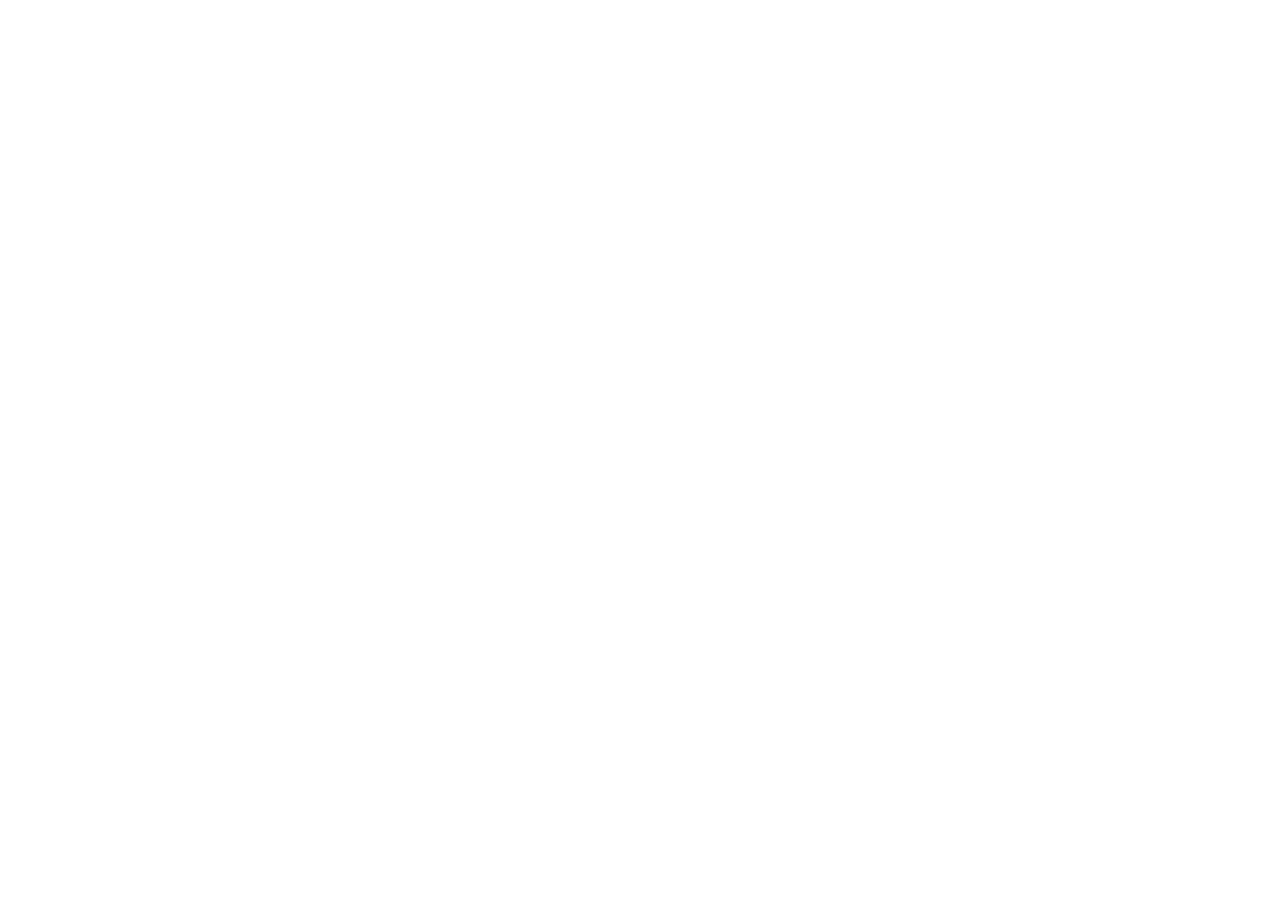
==== products.html @ aa6ff692 "done header html and css" ====
<!DOCTYPE html>
<html lang="en">
  <head>
    <meta charset="UTF-8" />
    <meta name="viewport" content="width=device-width, initial-scale=1.0" />
    <meta http-equiv="X-UA-Compatible" content="ie=edge" />
    <!-- bootstrap css -->
    <link rel="stylesheet" href="css/bootstrap.min.css" />
    <!-- main css -->
    <link rel="stylesheet" href="css/main.css" />
    <!-- google fonts -->
    <link
      href="https://fonts.googleapis.com/css?family=Courgette"
      rel="stylesheet"
    />

    <!-- font awesome -->
    <link rel="stylesheet" href="css/all.css" />
    <title>Comfy Sloth</title>
    <style></style>
  </head>

  <body>
    <!-- jquery -->
    <script src="js/jquery-3.3.1.min.js"></script>
    <!-- bootstrap js -->
    <script src="js/bootstrap.bundle.min.js"></script>
    <!-- script js -->
    <script src="js/app.js"></script>
  </body>
</html>
---- css/main.css ----
@import url("https://fonts.googleapis.com/css?family=Calligraffitti|Mali");
/* GENERAL STYLES */
:root {
  --mainYellow: #fdbe02;
  --mainWhite: #fff;
  --mainBlack: #071013;
  --mainGrey: #9b9999;
  --TransGrey: rgba(0, 0, 0, 0.1);
}
body {
  color: var(--mainBlack);
  background: var(--mainWhite);
  font-family: "Mali", cursive;
}
.text-slanted {
  font-family: "Calligraffitti", cursive;
}
/* =============== Home Page =============== */
/* navbar */
.navbar-toggler{
  outline: none !important;
  border: none;
  font-size: 2.2rem;
  color: var(--mainYellow) !important;
}
.nav-link{
  font-size: 1.6rem;
  border-bottom: 0.1rem solid var(--mainWhite);
}
.nav-active{
  border-bottom: 0.1rem solid var(--mainYellow);
}
.navbar-icon{
  font-size: 1.6rem;
}
.navbar-cart-icon{
  color: var(--mainBlack);
  position: relative;
}
.navbar-cart-icon:hover{
  color: var(--mainGrey);
}
.cart-items{
  color: var(--mainWhite);
  position: absolute;
  top: -15%;
  right: -25%;
  padding:0.3rem 0.5rem;
  background: var(--mainYellow);
  font-size: 0.7rem;
  border-radius: 50%;
}
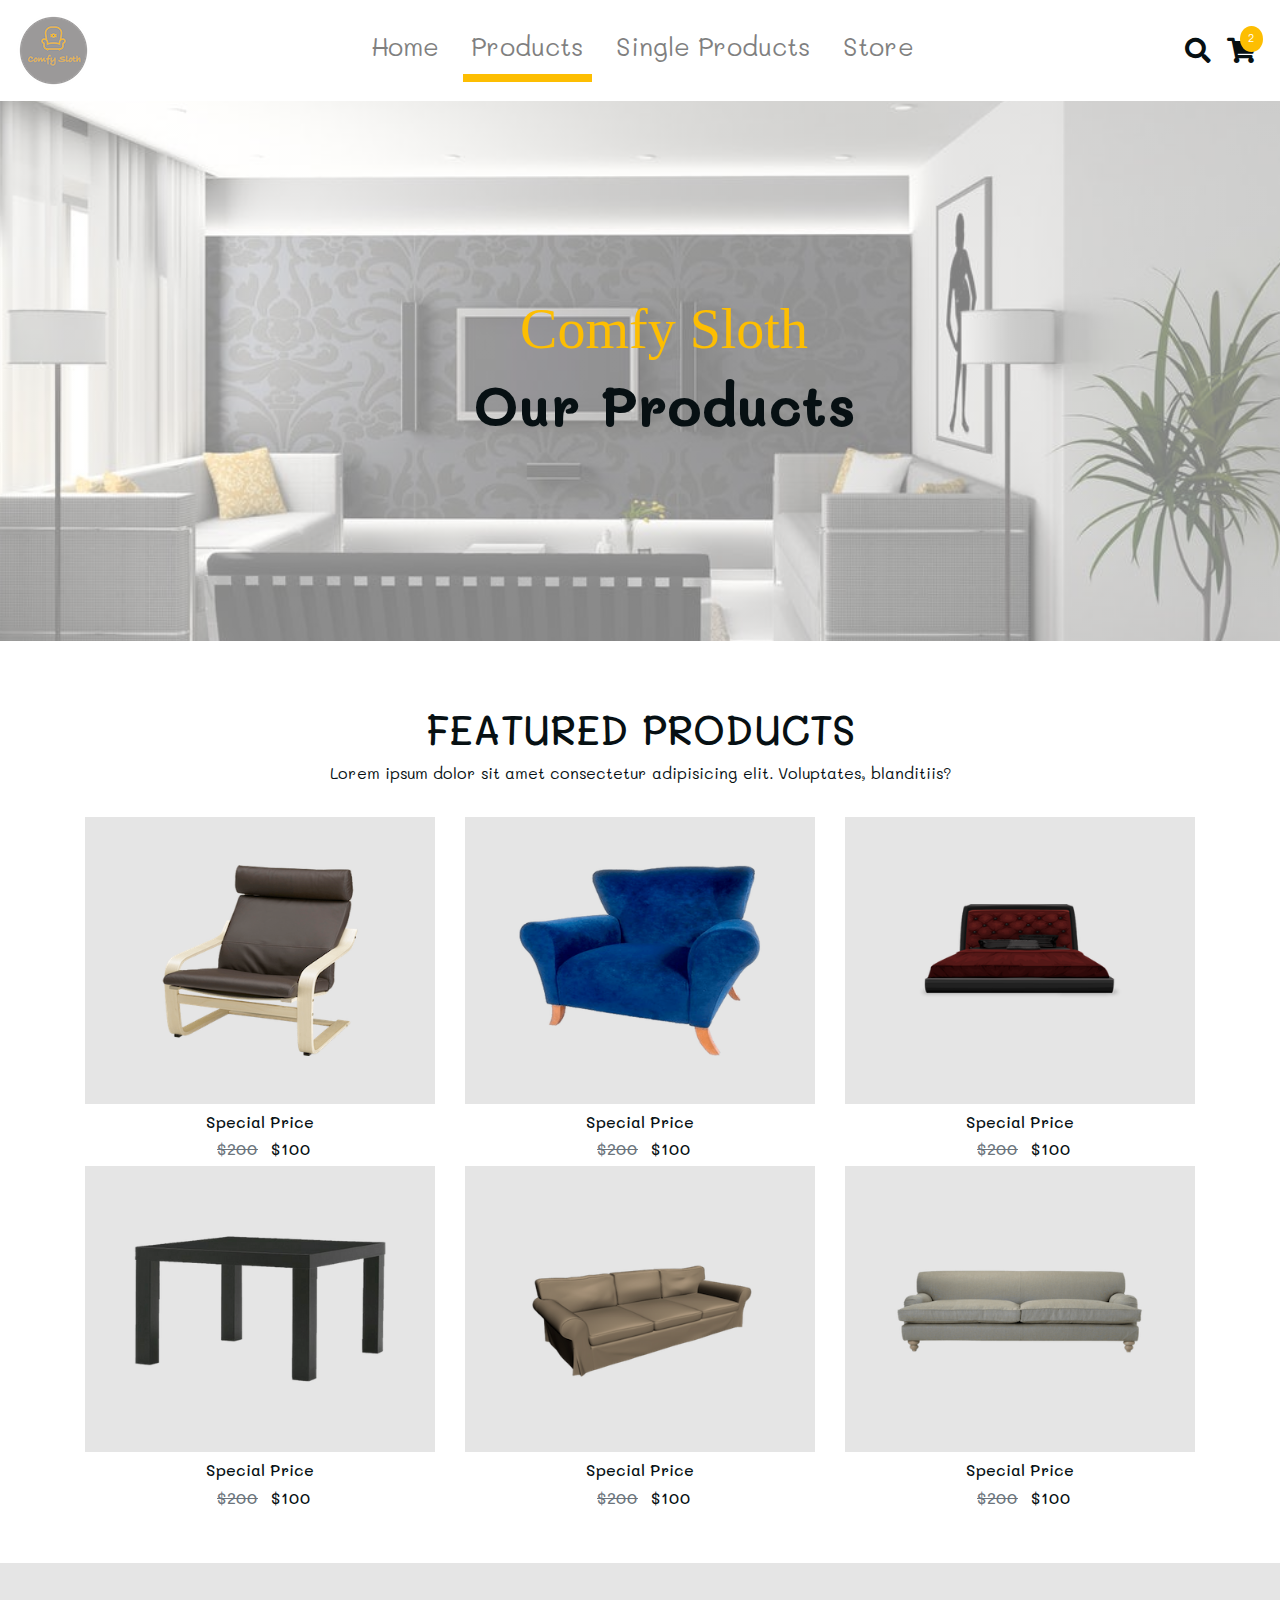
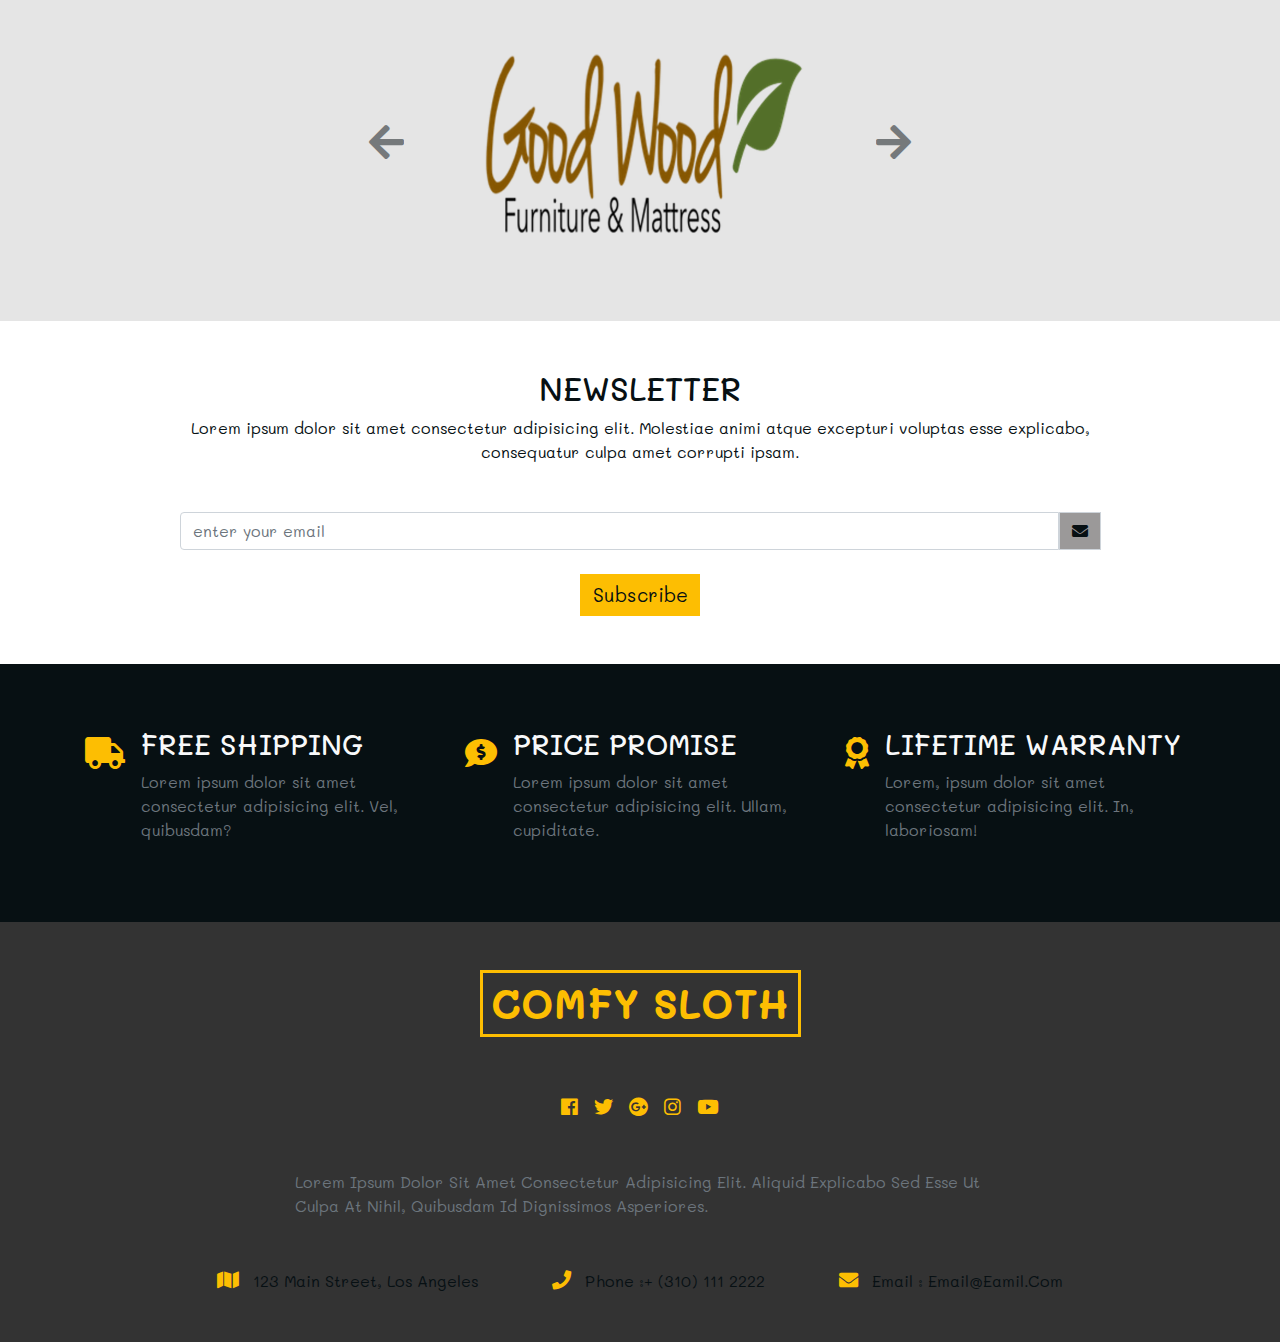
==== commit 4dd719a0: "all navbar items has change" ====
--- a/products.html
+++ b/products.html
@@ -1,31 +1,406 @@
 <!DOCTYPE html>
 <html lang="en">
-  <head>
-    <meta charset="UTF-8" />
-    <meta name="viewport" content="width=device-width, initial-scale=1.0" />
-    <meta http-equiv="X-UA-Compatible" content="ie=edge" />
-    <!-- bootstrap css -->
-    <link rel="stylesheet" href="css/bootstrap.min.css" />
-    <!-- main css -->
-    <link rel="stylesheet" href="css/main.css" />
-    <!-- google fonts -->
-    <link
-      href="https://fonts.googleapis.com/css?family=Courgette"
-      rel="stylesheet"
-    />
-
-    <!-- font awesome -->
-    <link rel="stylesheet" href="css/all.css" />
-    <title>Comfy Sloth</title>
-    <style></style>
-  </head>
-
-  <body>
-    <!-- jquery -->
-    <script src="js/jquery-3.3.1.min.js"></script>
-    <!-- bootstrap js -->
-    <script src="js/bootstrap.bundle.min.js"></script>
-    <!-- script js -->
-    <script src="js/app.js"></script>
-  </body>
-</html>
+
+<head>
+  <meta charset="UTF-8">
+  <meta name="viewport" content="width=device-width, initial-scale=1.0">
+  <meta http-equiv="X-UA-Compatible" content="ie=edge">
+  <!-- bootstrap css -->
+  <link rel="stylesheet" href="css/bootstrap.min.css">
+  <!-- main css -->
+  <link rel="stylesheet" href="css/main.css">
+  <!-- google fonts -->
+  <link href="https://fonts.googleapis.com/css?family=Courgette" rel="stylesheet">
+
+  <!-- font awesome -->
+  <link rel="stylesheet" href="css/all.css">
+  <title>Comfy Sloth</title>
+  <style></style>
+</head>
+
+<body>
+
+
+  <!-- header -->
+  <header>
+    <!-- navbar -->
+    <nav class="navbar navbar-expand-lg navbar-light">
+      <a href="index.html" class="navbar-brand">
+        <img src="img/logo.png" alt="company logo">
+      </a>
+      <button class="navbar-toggler" type="button" data-toggle="collapse" data-target="#myNavbar">
+        <i class="fas fa-bars"></i>
+      </button>
+      <div class="collapse navbar-collapse" id="myNavbar">
+        <ul class="navbar-nav mx-auto">
+          <li class="nav-item mx-2 ">
+            <a href="index.html" class="nav-link">Home</a>
+          </li>
+          <li class="nav-item mx-2 nav-active">
+            <a href="products.html" class="nav-link">Products</a>
+          </li>
+          <li class="nav-item mx-2">
+            <a href="singleproduct.html" class="nav-link">Single Products</a>
+          </li>
+          <li class="nav-item mx-2">
+            <a href="store.html" class="nav-link">Store</a>
+          </li>
+        </ul>
+      </div>
+      <!-- navbar side icon -->
+      <div class="navbar-icons d-none d-lg-flex">
+        <!-- single icon -->
+        <div class="navbar-icon mx-2">
+          <i class="fas fa-search"></i>
+        </div>
+        <!-- end of single icon -->
+        <!-- single icon -->
+        <a href="store.html" class="navbar-icon mx-2 navbar-cart-icon">
+          <i class="fas fa-shopping-cart"></i>
+          <div class="cart-items">2</div>
+        </a>
+        <!-- end of single icon -->
+      </div>
+    </nav>
+    <!-- end of navbar -->
+    <div class="banner-products d-flex justify-content-center align-items-center pl-3 pl-lg-5 text-center">
+      <div>
+        <h1 class="text-capitalize text-yellow text-slanted display-4">comfy sloth</h1>
+        <h1 class="text-capitalize font-weight-bold display-4">our products</h1>
+      </div>
+    </div>
+  </header>
+  <!-- end of header -->
+
+  <!-- featured section -->
+  <section class="featured py-5">
+    <div class="container">
+      <div class="row my-3">
+        <div class="col-10 mx-auto text-center">
+          <h1>FEATURED PRODUCTS</h1>
+          <p>
+            Lorem ipsum dolor sit amet consectetur adipisicing elit. Voluptates, blanditiis?
+          </p>
+        </div>
+      </div>
+      <div class="row">
+        <!-- single product -->
+        <div class="col-10 mx-auto col-md-6 col-lg-4">
+          <div class="featured-container p-5">
+            <img src="img/img-products/product-1.png" alt="product" class="img-fluid">
+            <span class="featured-search-icon" data-toggle="modal" data-target="ProductModal">
+              <i class="fas fa-search"></i>
+            </span>
+            <a href="#" class="featured-store-link text-capitalize">
+              add to cart
+            </a>
+          </div>
+          <h6 class="text-capitalize text-center my-2">special price</h6>
+          <h6 class="text-center">
+            <span class="text-muted old-price mx-2">$200</span>
+            <span>$100</span>
+          </h6>
+        </div>
+        <!-- end of single product -->
+        <!-- single product -->
+        <div class="col-10 mx-auto col-md-6 col-lg-4">
+          <div class="featured-container p-5">
+            <img src="img/img-products/product-2.png" alt="product" class="img-fluid">
+            <span class="featured-search-icon" data-toggle="modal" data-target="ProductModal">
+              <i class="fas fa-search"></i>
+            </span>
+            <a href="#" class="featured-store-link text-capitalize">
+              add to cart
+            </a>
+          </div>
+          <h6 class="text-capitalize text-center my-2">special price</h6>
+          <h6 class="text-center">
+            <span class="text-muted old-price mx-2">$200</span>
+            <span>$100</span>
+          </h6>
+        </div>
+        <!-- end of single product -->
+        <!-- single product -->
+        <div class="col-10 mx-auto col-md-6 col-lg-4">
+          <div class="featured-container p-5">
+            <img src="img/img-products/product-3.png" alt="product" class="img-fluid">
+            <span class="featured-search-icon" data-toggle="modal" data-target="ProductModal">
+              <i class="fas fa-search"></i>
+            </span>
+            <a href="#" class="featured-store-link text-capitalize">
+              add to cart
+            </a>
+          </div>
+          <h6 class="text-capitalize text-center my-2">special price</h6>
+          <h6 class="text-center">
+            <span class="text-muted old-price mx-2">$200</span>
+            <span>$100</span>
+          </h6>
+        </div>
+        <!-- end of single product -->
+        <!-- single product -->
+        <div class="col-10 mx-auto col-md-6 col-lg-4">
+          <div class="featured-container p-5">
+            <img src="img/img-products/product-4.png" alt="product" class="img-fluid">
+            <span class="featured-search-icon" data-toggle="modal" data-target="ProductModal">
+              <i class="fas fa-search"></i>
+            </span>
+            <a href="#" class="featured-store-link text-capitalize">
+              add to cart
+            </a>
+          </div>
+          <h6 class="text-capitalize text-center my-2">special price</h6>
+          <h6 class="text-center">
+            <span class="text-muted old-price mx-2">$200</span>
+            <span>$100</span>
+          </h6>
+        </div>
+        <!-- end of single product -->
+        <!-- single product -->
+        <div class="col-10 mx-auto col-md-6 col-lg-4">
+          <div class="featured-container p-5">
+            <img src="img/img-products/product-5.png" alt="product" class="img-fluid">
+            <span class="featured-search-icon" data-toggle="modal" data-target="ProductModal">
+              <i class="fas fa-search"></i>
+            </span>
+            <a href="#" class="featured-store-link text-capitalize">
+              add to cart
+            </a>
+          </div>
+          <h6 class="text-capitalize text-center my-2">special price</h6>
+          <h6 class="text-center">
+            <span class="text-muted old-price mx-2">$200</span>
+            <span>$100</span>
+          </h6>
+        </div>
+        <!-- end of single product -->
+        <div class="col-10 mx-auto col-md-6 col-lg-4">
+          <div class="featured-container p-5">
+            <img src="img/img-products/product-6.png" alt="product" class="img-fluid">
+            <span class="featured-search-icon" data-toggle="modal" data-target="ProductModal">
+              <i class="fas fa-search"></i>
+            </span>
+            <a href="#" class="featured-store-link text-capitalize">
+              add to cart
+            </a>
+          </div>
+          <h6 class="text-capitalize text-center my-2">special price</h6>
+          <h6 class="text-center">
+            <span class="text-muted old-price mx-2">$200</span>
+            <span>$100</span>
+          </h6>
+        </div>
+        <!-- end of single product -->
+      </div>
+    </div>
+  </section>
+  <!-- end of featured section -->
+
+  <!-- partners section -->
+
+  <section class="partners py-5">
+    <div class="container">
+      <div class="row">
+        <div class="col-6 col-md-6 col-lg-4 mx-auto">
+          <div id="partnersCarousel" class="carousel slide" data-ride="carousel">
+            <div class="carousel-inner">
+              <!-- single item -->
+              <div class="carousel-item active">
+                <img src="img/company-logos/company-logo-1.png" alt="partners company" class="d-block w-100">
+              </div>
+              <!-- end single item -->
+              <!-- single item -->
+              <div class="carousel-item">
+                <img src="img/company-logos/company-logo-2.png" alt="partners company" class="d-block w-100">
+              </div>
+              <!-- end single item -->
+              <!-- single item -->
+              <div class="carousel-item">
+                <img src="img/company-logos/company-logo-3.png" alt="partners company" class="d-block w-100">
+              </div>
+              <!-- end single item -->
+              <!-- single item -->
+              <div class="carousel-item">
+                <img src="img/company-logos/company-logo-4.png" alt="partners company" class="d-block w-100">
+              </div>
+              <!-- end single item -->
+              <!-- single item -->
+              <div class="carousel-item">
+                <img src="img/company-logos/company-logo-5.png" alt="partners company" class="d-block w-100">
+              </div>
+              <!-- end single item -->
+              <!-- single item -->
+              <div class="carousel-item">
+                <img src="img/company-logos/company-logo-6.png" alt="partners company" class="d-block w-100">
+              </div>
+              <!-- end single item -->
+            </div>
+            <a href="#partnersCarousel" class="carousel-control-prev" data-slide="prev" role="button">
+              <i class="fas fa-arrow-left"></i>
+            </a>
+            <a href="#partnersCarousel" data-slide="next" role="button" class="carousel-control-next">
+              <i class="fas fa-arrow-right"></i>
+            </a>
+          </div>
+        </div>
+      </div>
+    </div>
+  </section>
+
+  <!-- end of partners section -->
+
+  <!-- newsletter section -->
+
+  <section id="newsletter" class="py-5">
+    <div class="container">
+      <div class="row">
+        <div class="col-10 mx-auto text-center">
+          <h2 class="text-uppercase">newsletter</h2>
+          <p>Lorem ipsum dolor sit amet consectetur adipisicing elit. Molestiae animi atque excepturi voluptas esse
+            explicabo, consequatur culpa amet corrupti ipsam.</p>
+          <form>
+            <div class="input-group mt-5 mb-4">
+              <input type="text" class="form-control" placeholder="enter your email">
+              <div class="input-group-prepend">
+                <div class="input-group-text form-icon">
+                  <i class="fas fa-envelope"></i>
+                </div>
+              </div>
+            </div>
+            <button class="btn btn-yellow" type="submit">subscribe</button>
+          </form>
+        </div>
+      </div>
+    </div>
+  </section>
+
+  <!-- end of newsletter section -->
+
+  <!-- skills section -->
+  <section class="skills py-5">
+    <div class="container">
+      <div class="row">
+        <!-- single skill -->
+        <div class="col-10 mx-auto col-md-6 col-lg-4 d-flex my-3">
+          <div class="skill-icon mr-3">
+            <i class="fas fa-truck"></i>
+          </div>
+          <div class="skill-text">
+            <h3 class="text-uppercase text-light">free shipping</h3>
+            <p class="text-muted">
+              Lorem ipsum dolor sit amet consectetur adipisicing elit. Vel, quibusdam?
+            </p>
+          </div>
+        </div>
+        <!-- end of single skill -->
+        <!-- single skill -->
+        <div class="col-10 mx-auto col-md-6 col-lg-4 d-flex my-3">
+          <div class="skill-icon mr-3">
+            <i class="fas fa-comment-dollar"></i>
+          </div>
+          <div class="skill-text">
+            <h3 class="text-uppercase text-light">price promise</h3>
+            <p class="text-muted">
+              Lorem ipsum dolor sit amet consectetur adipisicing elit. Ullam, cupiditate.
+            </p>
+          </div>
+        </div>
+        <!-- end of single skill -->
+        <!-- skill section -->
+        <div class="col-10 mx-auto col-md-6 col-lg-4 d-flex my-3">
+          <div class="skill-icon mr-3">
+            <i class="fas fa-award"></i>
+          </div>
+          <div class="skill-text">
+            <h3 class="text-uppercase text-light">lifetime warranty</h3>
+            <p class="text-muted">
+              Lorem, ipsum dolor sit amet consectetur adipisicing elit. In, laboriosam!
+            </p>
+          </div>
+        </div>
+        <!-- end of skill section -->
+      </div>
+    </div>
+  </section>
+  <!-- end of skills section -->
+
+  <!-- footer -->
+  <section class="footer py-5">
+    <div class="container">
+      <div class="row">
+        <div class="col-10 mx-auto text-center">
+          <h1 class="font-weight-bold footer-title text-yellow text-center d-inline-block">
+            COMFY SLOTH
+          </h1>
+          <div class="footer-icons my-5 d-flex justify-content-center">
+            <!-- single icon  -->
+            <a href="#" target="_blank" class="footer-icon mx-2">
+              <i class="fab fa-facebook"></i>
+            </a>
+            <!-- end of single icon  -->
+            <!-- single icon  -->
+            <a href="#" target="_blank" class="footer-icon mx-2">
+              <i class="fab fa-twitter"></i>
+            </a>
+            <!-- end of single icon  -->
+            <!-- single icon  -->
+            <a href="#" target="_blank" class="footer-icon mx-2">
+              <i class="fab fa-google-plus"></i>
+            </a>
+            <!-- end of single icon  -->
+            <!-- single icon  -->
+            <a href="#" target="_blank" class="footer-icon mx-2">
+              <i class="fab fa-instagram"></i>
+            </a>
+            <!-- end of single icon  -->
+            <!-- single icon  -->
+            <a href="#" target="_blank" class="footer-icon mx-2">
+              <i class="fab fa-youtube"></i>
+            </a>
+            <!-- end of single icon  -->
+          </div>
+          <p class="text-muted text-capitalize text-left w-75 mx-auto">
+            Lorem ipsum dolor sit amet consectetur adipisicing elit. Aliquid explicabo sed esse ut culpa at nihil,
+            quibusdam id dignissimos asperiores.
+          </p>
+          <div class="footer-contact mt-5 d-flex justify-content-around flex-wrap">
+            <!-- single contact -->
+            <div class="text-capitalize">
+              <span class="footer-icon mr-2">
+                <i class="fas fa-map"></i>
+              </span>
+              123 main street, los angeles
+            </div>
+            <!-- end of single contact -->
+            <!-- single contact -->
+            <div class="text-capitalize">
+              <span class="footer-icon mr-2">
+                <i class="fas fa-phone"></i>
+              </span>
+              phone :+ (310) 111 2222
+            </div>
+            <!-- end of single contact -->
+            <!-- single contact -->
+            <div class="text-capitalize">
+              <span class="footer-icon mr-2">
+                <i class="fas fa-envelope"></i>
+              </span>
+              Email : email@eamil.com
+            </div>
+            <!-- end of single contact -->
+          </div>
+        </div>
+      </div>
+    </div>
+  </section>
+
+
+  <!-- jquery -->
+  <script src="js/jquery-3.3.1.min.js"></script>
+  <!-- bootstrap js -->
+  <script src="js/bootstrap.bundle.min.js"></script>
+  <!-- script js -->
+  <script src="js/app.js"></script>
+</body>
+
+</html>--- a/css/main.css
+++ b/css/main.css
@@ -15,7 +15,41 @@
 .text-slanted {
   font-family: "Calligraffitti", cursive;
 }
+.text-yellow{
+  color: var(--mainYellow);
+}
+.btn-yellow{
+  background: var(--mainYellow);
+  text-transform: capitalize;
+  font-size: 1.2rem;
+  color: var(--mainBlack);
+  border-radius: 0!important;
+}
+.btn-yellow:hover{
+  background: var(--mainBlack);
+  color: var(--mainYellow);
+}
+.banner-products,
+.banner-single-products,
+.banner-store {
+  background: linear-gradient(rgba(255, 255, 255, 0.5), rgba(255, 255, 255, 0.5)),
+    url('../img/pageBcg/productsBcg.jpeg')center/cover fixed no-repeat;
+  min-height: 60vh;
+}
+.banner-single-products{
+  background: linear-gradient(rgba(255, 255, 255, 0.5), rgba(255, 255, 255, 0.5)),
+  url('../img/pageBcg/singleBcg.jpeg')center/cover fixed no-repeat;
+  min-height: 60vh;
+}
+.banner-store {
+  background: linear-gradient(rgba(255, 255, 255, 0.5), rgba(255, 255, 255, 0.5)),
+  url('../img/pageBcg/storeBcg.jpeg')center/cover fixed no-repeat;
+  min-height: 60vh;
+}
+
+/* ============================================= */
 /* =============== Home Page =============== */
+/* ============================================= */
 /* navbar */
 .navbar-toggler{
   outline: none !important;
@@ -28,7 +62,7 @@
   border-bottom: 0.1rem solid var(--mainWhite);
 }
 .nav-active{
-  border-bottom: 0.1rem solid var(--mainYellow);
+  border-bottom: 0.5rem solid var(--mainYellow);
 }
 .navbar-icon{
   font-size: 1.6rem;
@@ -50,3 +84,101 @@
   font-size: 0.7rem;
   border-radius: 50%;
 }
+/* banner */
+.banner{
+  min-height: calc(100vh - 101px);
+  background: url('../img/pageBcg/bannerBcg.jpeg')center/cover fixed no-repeat;
+}
+/* ============================================= */
+/*  ============= Featured Section ============== */
+/* ============================================= */
+.featured-container{
+  background: var(--TransGrey);
+  position: relative;
+  overflow: hidden;
+}
+.featured-search-icon{
+  background: var(--mainWhite);
+  display: inline-block;
+  padding: 0.2rem 0.4rem;
+  position: absolute;
+  right: 0;
+  top: 50%;
+  font-size: 1.2rem;
+  transform: translateX(110%);
+  transition: all 1s ease-in-out;
+  cursor: pointer;
+}
+.featured-container:hover .featured-search-icon{
+  transform: translateX(0);
+}
+.featured-store-link{
+  background: var(--mainYellow);
+  color: var(--mainBlack);
+  position: absolute;
+  padding: 0.2rem 0.4rem;
+  display: inline-block;
+  right: 0;
+  top: 75%;
+  transform: translateX(110%);
+  transition: all 1s ease-in-out;
+  cursor: pointer;
+}
+.featured-store-link:hover{
+  color: var(--mainBlack);
+}
+.featured-container:hover .featured-store-link{
+  transform: translateX(0%);
+}
+.old-price{
+  text-decoration: line-through;
+}
+/* ============================================= */
+/*  ============= Partners Section ============== */
+/* ============================================= */
+.partners{
+  background: var(--TransGrey);
+}
+.carousel-control-prev,
+.carousel-control-next{
+  font-size: 2.5rem;
+  color: var(--mainBlack);
+  transform: translateX(-200%);
+}
+.carousel-control-next{
+  transform: translateX(200%);
+}
+/* ============================================= */
+/*  ============= Newsletter Section ============== */
+/* ============================================= */
+.form-icon{
+  background: var(--mainGrey);
+  color: var(--mainBlack);
+}
+/* ============================================= */
+/*  ============= Skill Section ============== */
+/* ============================================= */
+.skills{
+  background: var(--mainBlack);
+}
+.skill-icon{
+  color: var(--mainYellow);
+  font-size: 2rem;
+}
+/* ============================================= */
+/*  ============= Footer Section ============== */
+/* ============================================= */
+.footer{
+  background: rgba(0,0,0,0.8);
+}
+.footer-title{
+  border: 0.2rem solid var(--mainYellow);
+  padding: 0.4rem 0.5rem;
+}
+.footer-icon{
+  color: var(--mainYellow);
+  font-size: 1.2rem;
+}
+.footer-icon:hover{
+  color: var(--mainWhite);
+}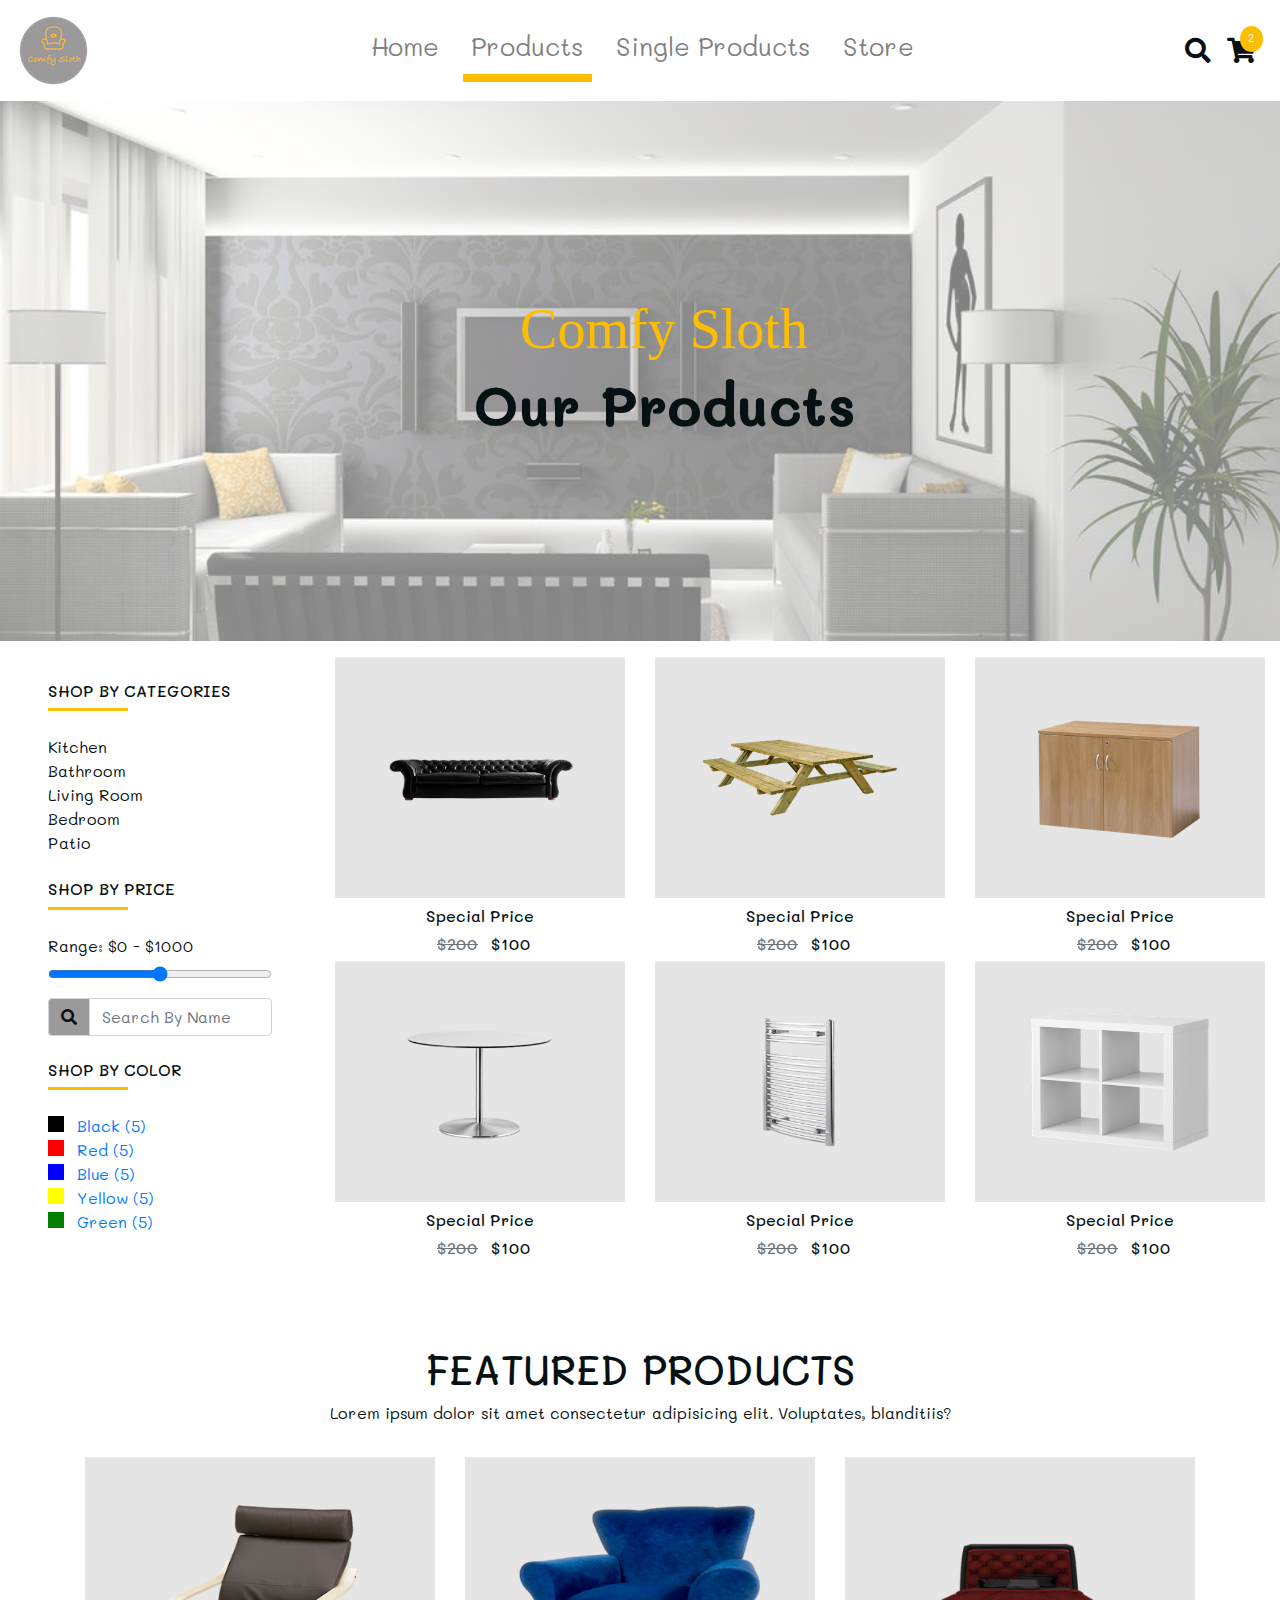
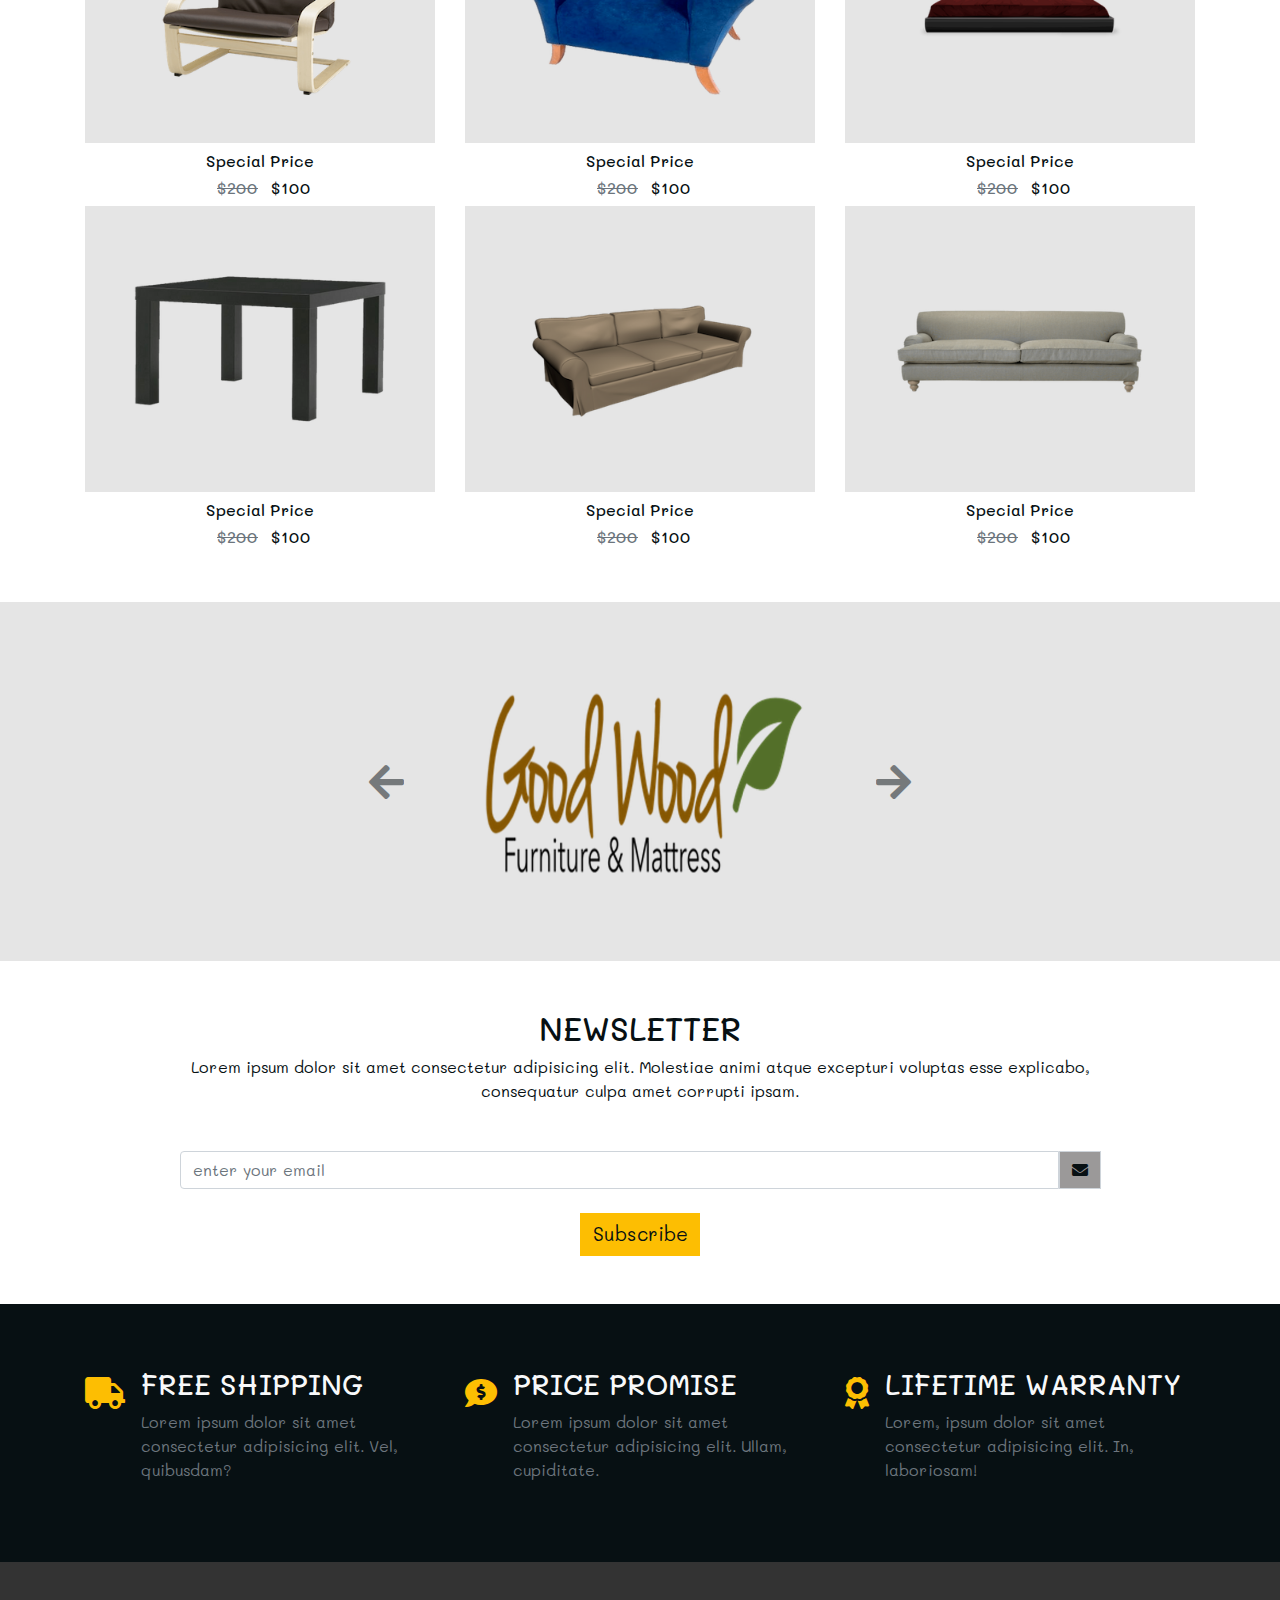
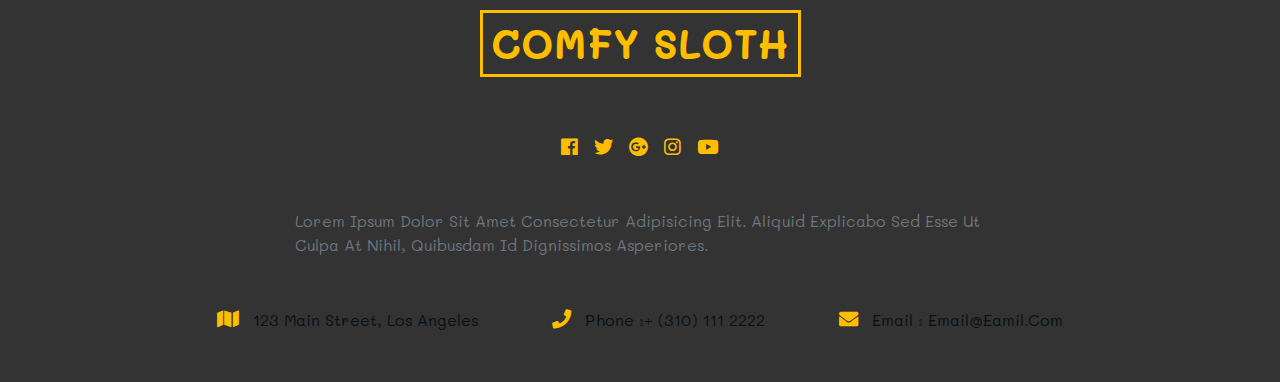
==== commit ea94df06: "product page complete" ====
--- a/products.html
+++ b/products.html
@@ -72,6 +72,226 @@
   </header>
   <!-- end of header -->
 
+  <!-- products -->
+  <section class="products">
+    <div class="container-fluid">
+      <div class="row">
+        <!-- product info -->
+        <div class="col-10 col-md-5 col-lg-3 mx-auto my-3 px-5 text-capitalize">
+
+          <!-- categories -->
+          <div class="products-categories-title my-4">
+            <h6 class="text-uppercase">shop by categories</h6>
+            <div class="products-categories-underline"></div>
+          </div>
+          <!-- single link -->
+          <a href="#" class="d-block products-categories-link">
+            <p class="mb-0">kitchen</p>
+          </a>
+          <!-- end of single link -->
+          <!-- single link -->
+          <a href="#" class="d-block products-categories-link">
+            <p class="mb-0">Bathroom</p>
+          </a>
+          <!-- end of single link -->
+          <!-- single link -->
+          <a href="#" class="d-block products-categories-link">
+            <p class="mb-0">Living Room</p>
+          </a>
+          <!-- end of single link -->
+          <!-- single link -->
+          <a href="#" class="d-block products-categories-link">
+            <p class="mb-0">Bedroom</p>
+          </a>
+          <!-- end of single link -->
+          <!-- single link -->
+          <a href="#" class="d-block products-categories-link">
+            <p class="mb-0">Patio</p>
+          </a>
+          <!-- end of single link -->
+          
+          <!-- end of title -->
+          <div class="products-categories-title my-4">
+            <h6 class="text-uppercase">shop by price</h6>
+            <div class="products-categories-underline"></div>
+          </div>
+          <form>
+            <div class="form-group">
+              <label for="price-range">range: $0 - $1000</label>
+              <input type="range" class="form-control-range">
+            </div>
+            <div class="input-group">
+              <div class="input-group-prepend">
+                <span class="input-group-text form-icon">
+                  <i class="fas fa-search"></i>
+                </span>
+              </div>
+              <input type="text" class="form-control text-capitalize" placeholder="search by name">
+            </div>
+          </form>
+          <!-- end of title -->
+          <div class="products-categories-title my-4">
+            <h6 class="text-uppercase">shop by color</h6>
+            <div class="products-categories-underline"></div>
+          </div>
+          <!-- single color -->
+          <a href="#">
+            <p class="text-capitalize mb-0">
+              <span class="d-inline-block products-color products-color-black mr-2"></span> black (5)
+            </p>
+          </a>
+          <!-- end of single color -->
+          <!-- single color -->
+          <a href="#">
+            <p class="text-capitalize mb-0">
+              <span class="d-inline-block products-color products-color-red mr-2"></span> red (5)
+            </p>
+          </a>
+          <!-- end of single color -->
+          <!-- single color -->
+          <a href="#">
+            <p class="text-capitalize mb-0">
+              <span class="d-inline-block products-color products-color-blue mr-2"></span> blue (5)
+            </p>
+          </a>
+          <!-- end of single color -->
+          <!-- single color -->
+          <a href="#">
+            <p class="text-capitalize mb-0">
+              <span class="d-inline-block products-color products-color-yellow mr-2"></span> yellow (5)
+            </p>
+          </a>
+          <!-- end of single color -->
+          <!-- single color -->
+          <a href="#">
+            <p class="text-capitalize mb-0">
+              <span class="d-inline-block products-color products-color-green mr-2"></span> green (5)
+            </p>
+          </a>
+          <!-- end of single color -->
+
+          <!-- end of title -->
+          
+        </div>
+        <!-- product image -->
+        <div class="col-10 col-md-7 col-lg-9 mx-auto my-3">
+          <div class="row">
+            <!-- single product -->
+            <div class="col-10 col-md-6 col-lg-4">
+              <div class="featured-container p-5">
+                <img src="img/img-products/product-7.png" class="img-fluid" alt="product img">
+                <span class="featured-search-icon" data-toggle="modal" data-target="ProductModal">
+                  <i class="fas fa-search"></i>
+                </span>
+                <a href="#" class="featured-store-link text-capitalize">
+                  add to cart
+                </a>
+              </div>
+              <h6 class="text-capitalize text-center my-2">special price</h6>
+              <h6 class="text-center">
+                <span class="text-muted old-price mx-2">$200</span>
+                <span>$100</span>
+              </h6>
+            </div>
+            <!-- end of single product -->
+            <!-- single product -->
+            <div class="col-10 col-md-6 col-lg-4">
+              <div class="featured-container p-5">
+                <img src="img/img-products/product-8.png" class="img-fluid" alt="product img">
+                <span class="featured-search-icon" data-toggle="modal" data-target="ProductModal">
+                  <i class="fas fa-search"></i>
+                </span>
+                <a href="#" class="featured-store-link text-capitalize">
+                  add to cart
+                </a>
+              </div>
+              <h6 class="text-capitalize text-center my-2">special price</h6>
+              <h6 class="text-center">
+                <span class="text-muted old-price mx-2">$200</span>
+                <span>$100</span>
+              </h6>
+            </div>
+            <!-- end of single product -->
+            <!-- single product -->
+            <div class="col-10 col-md-6 col-lg-4">
+              <div class="featured-container p-5">
+                <img src="img/img-products/product-9.png" class="img-fluid" alt="product img">
+                <span class="featured-search-icon" data-toggle="modal" data-target="ProductModal">
+                  <i class="fas fa-search"></i>
+                </span>
+                <a href="#" class="featured-store-link text-capitalize">
+                  add to cart
+                </a>
+              </div>
+              <h6 class="text-capitalize text-center my-2">special price</h6>
+              <h6 class="text-center">
+                <span class="text-muted old-price mx-2">$200</span>
+                <span>$100</span>
+              </h6>
+            </div>
+            <!-- end of single product -->
+            <!-- single product -->
+            <div class="col-10 col-md-6 col-lg-4">
+              <div class="featured-container p-5">
+                <img src="img/img-products/product-10.png" class="img-fluid" alt="product img">
+                <span class="featured-search-icon" data-toggle="modal" data-target="ProductModal">
+                  <i class="fas fa-search"></i>
+                </span>
+                <a href="#" class="featured-store-link text-capitalize">
+                  add to cart
+                </a>
+              </div>
+              <h6 class="text-capitalize text-center my-2">special price</h6>
+              <h6 class="text-center">
+                <span class="text-muted old-price mx-2">$200</span>
+                <span>$100</span>
+              </h6>
+            </div>
+            <!-- end of single product -->
+            <!-- single product -->
+            <div class="col-10 col-md-6 col-lg-4">
+              <div class="featured-container p-5">
+                <img src="img/img-products/product-11.png" class="img-fluid" alt="product img">
+                <span class="featured-search-icon" data-toggle="modal" data-target="ProductModal">
+                  <i class="fas fa-search"></i>
+                </span>
+                <a href="#" class="featured-store-link text-capitalize">
+                  add to cart
+                </a>
+              </div>
+              <h6 class="text-capitalize text-center my-2">special price</h6>
+              <h6 class="text-center">
+                <span class="text-muted old-price mx-2">$200</span>
+                <span>$100</span>
+              </h6>
+            </div>
+            <!-- end of single product -->
+            <!-- single product -->
+            <div class="col-10 col-md-6 col-lg-4">
+              <div class="featured-container p-5">
+                <img src="img/img-products/product-12.png" class="img-fluid" alt="product img">
+                <span class="featured-search-icon" data-toggle="modal" data-target="ProductModal">
+                  <i class="fas fa-search"></i>
+                </span>
+                <a href="#" class="featured-store-link text-capitalize">
+                  add to cart
+                </a>
+              </div>
+              <h6 class="text-capitalize text-center my-2">special price</h6>
+              <h6 class="text-center">
+                <span class="text-muted old-price mx-2">$200</span>
+                <span>$100</span>
+              </h6>
+            </div>
+            <!-- end of single product -->
+            
+          </div>
+        </div>
+      </div>
+    </div>
+  </section>
+  <!-- end of products -->
+
   <!-- featured section -->
   <section class="featured py-5">
     <div class="container">
--- a/css/main.css
+++ b/css/main.css
@@ -90,6 +90,83 @@
   background: url('../img/pageBcg/bannerBcg.jpeg')center/cover fixed no-repeat;
 }
 /* ============================================= */
+/*  ============= Services Section ============== */
+/* ============================================= */
+.services-icon{
+  display: inline-block;
+  font-size: 2rem;
+  margin-bottom: 1rem;
+  color: var(--mainYellow);
+  background: var(--mainGrey);
+  padding: 0.5rem 1rem;
+  border-radius: 50%;
+}
+/* ============================================= */
+/*  ============= Categories Section ============== */
+/* ============================================= */
+.categories-link{
+  color: var(--mainBlack);
+  text-decoration: none;
+}
+.categories-link:hover{
+  color: var(--mainGrey);
+  text-decoration: none;
+}
+.categories-underline{
+  height: 0.2rem;
+  width: 5rem;
+  background: var(--mainYellow);
+}
+.category-container {
+  position: relative;
+  overflow: hidden;
+}
+.category-img{
+  transition: all 1s linear;
+}
+.category-container:hover .category-img {
+  opacity: 0.5;
+}
+.category-link{
+  position: absolute;
+  left: 0;
+  bottom: 0;
+  padding: 0.2rem 1.5rem 0.2rem 0.2rem;
+  background: var(--mainWhite);
+  color: var(--mainBlack);
+  clip-path: polygon(0 0, 80% 0, 100% 100%, 0% 100%);
+  transition: all 1s linear;
+  transform: translate(100%,100%);
+  text-decoration: none !important;
+}
+.category-link:hover{
+  color: var(--mainGrey);
+}
+.category-container:hover .category-link{
+  transform: translate(0,0);
+}
+/* ============================================= */
+/*  ============= Home Filler Section ============== */
+.home-filler{
+  min-height: 60vh;
+  background: linear-gradient(rgba(0,0,0,0.5),rgba(0,0,0,0.5)), url('../img/home-filler.jpeg')center/cover fixed no-repeat;
+}
+.collection-link{
+  color: var(--mainYellow);
+  text-decoration: none !important;
+}
+.collection-link:hover{
+  color: var(--mainGrey);
+  text-decoration: none !important;
+}
+.collection-underline{
+  height: 0.2rem;
+  width: 5rem;
+  background: var(--mainYellow);
+  margin: 0 auto;
+}
+/* ============================================= */
+/* ============================================= */
 /*  ============= Featured Section ============== */
 /* ============================================= */
 .featured-container{
@@ -181,4 +258,38 @@
 }
 .footer-icon:hover{
   color: var(--mainWhite);
+}
+/* ============================================= */
+/*  ============= Product Categories ============== */
+/* ============================================= */
+.products-categories-underline{
+  height: 0.2rem;
+  width: 5rem;
+  background: var(--mainYellow);
+}
+.products-categories-link{
+  color: var(--mainBlack);
+  text-decoration: none !important;
+}
+.products-categories-link:hover{
+  color: var(--mainGrey);
+}
+.products-color{
+  width: 1rem;
+  height: 1rem;
+}
+.products-color-black{
+  background: black;
+}
+.products-color-red{
+  background: red;
+}
+.products-color-blue{
+  background: blue;
+}
+.products-color-yellow{
+  background: yellow;
+}
+.products-color-green{
+  background: green;
 }